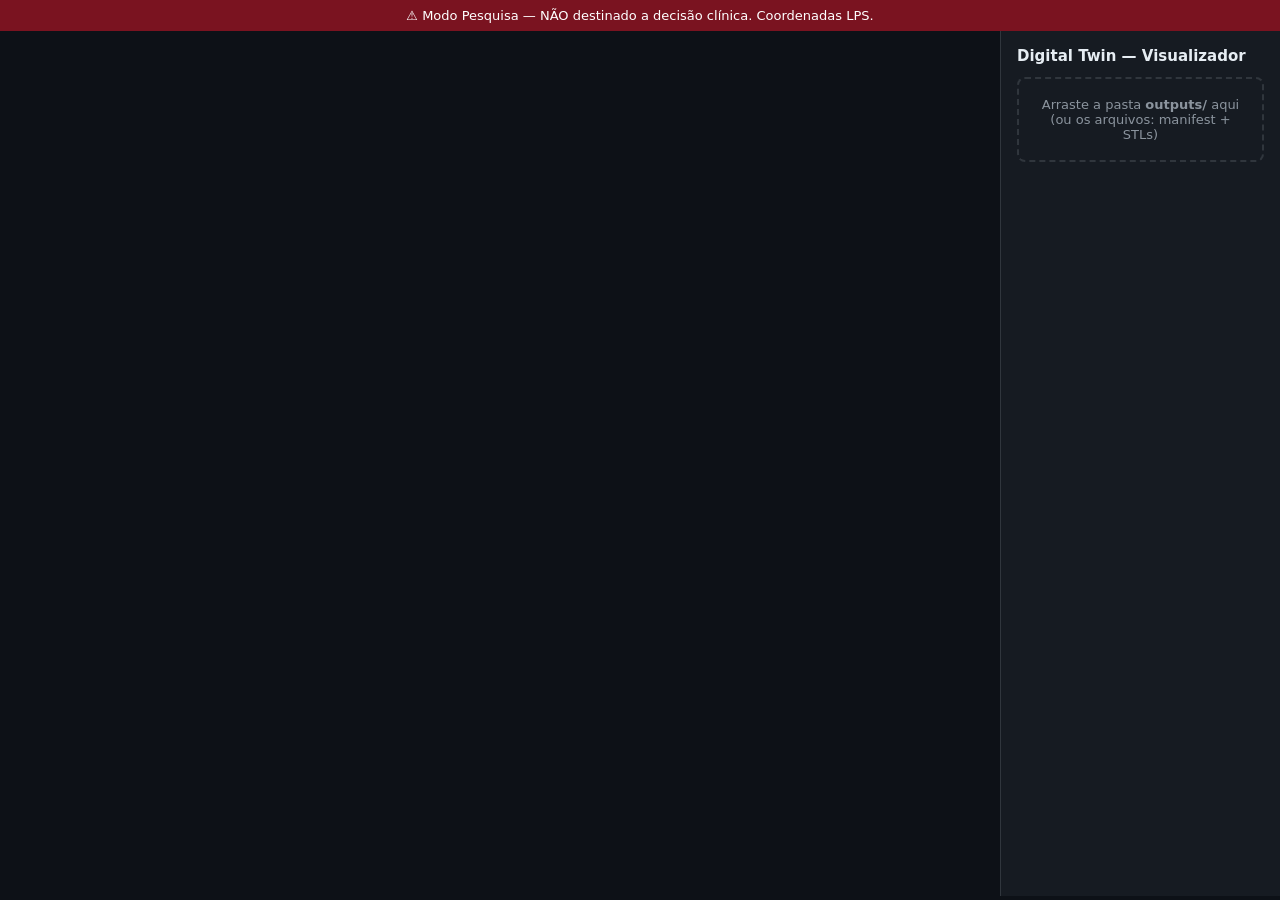
==== viewer/index.html @ 73a3d368 "feat: static Three.js viewer for organ + lesion STLs Co-Authored-By: Claude Opus 4.8 <noreply@anthro" ====
<!DOCTYPE html>
<html lang="pt-br">
<head>
  <meta charset="utf-8" />
  <meta name="viewport" content="width=device-width, initial-scale=1" />
  <title>Digital Twin — Visualizador (modo Pesquisa)</title>
  <style>
    :root { color-scheme: dark; }
    * { box-sizing: border-box; }
    body { margin: 0; font-family: system-ui, sans-serif; background: #0d1117; color: #e6edf3; }
    #banner { background: #7a1320; color: #fff; padding: 8px 14px; font-size: 13px; text-align: center; }
    #wrap { display: flex; height: calc(100vh - 35px); }
    #canvas-holder { flex: 1; position: relative; }
    canvas { display: block; }
    #panel { width: 280px; padding: 16px; background: #161b22; border-left: 1px solid #30363d; overflow-y: auto; }
    #panel h1 { font-size: 15px; margin: 0 0 12px; }
    .row { margin: 10px 0; font-size: 13px; }
    label { display: flex; align-items: center; gap: 8px; }
    #drop { border: 2px dashed #30363d; border-radius: 8px; padding: 18px; text-align: center; font-size: 13px; color: #8b949e; cursor: pointer; }
    #drop.hover { border-color: #58a6ff; color: #58a6ff; }
    .swatch { width: 12px; height: 12px; border-radius: 3px; display: inline-block; }
    #meta { font-size: 12px; color: #8b949e; margin-top: 14px; white-space: pre-wrap; }
    input[type=range] { width: 100%; }
  </style>
</head>
<body>
  <div id="banner">⚠️ Modo Pesquisa — NÃO destinado a decisão clínica. Coordenadas LPS.</div>
  <div id="wrap">
    <div id="canvas-holder"></div>
    <div id="panel">
      <h1>Digital Twin — Visualizador</h1>
      <div id="drop">Arraste a pasta <b>outputs/</b> aqui<br/>(ou os arquivos: manifest + STLs)</div>
      <div id="controls"></div>
      <div id="meta"></div>
    </div>
  </div>
  <script type="module" src="./app.js"></script>
</body>
</html>
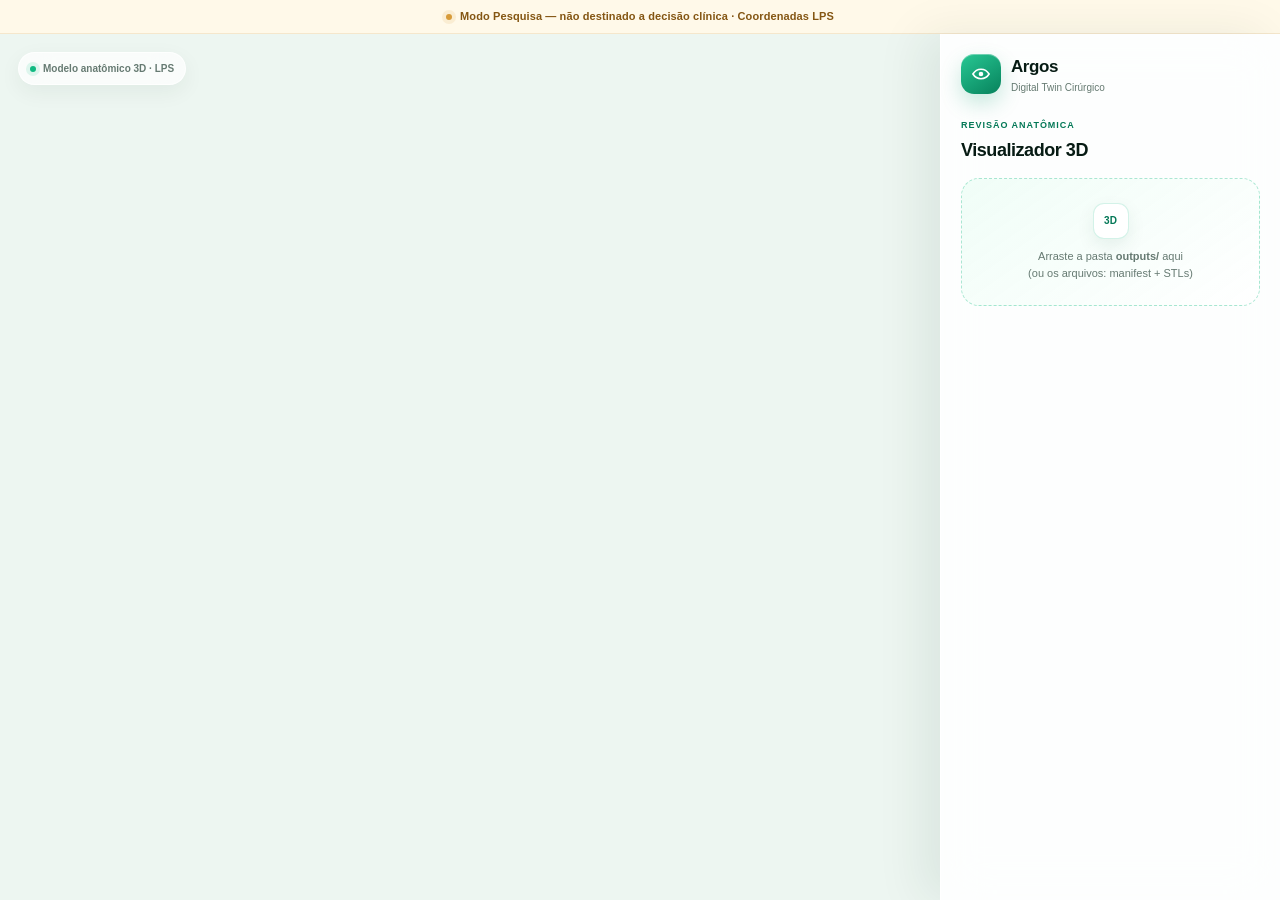
==== commit 85096c40: "chore(sync): alinha o repositório ao código atual (Windows+MAC) Traz o código autoritativo atual por" ====
--- a/viewer/index.html
+++ b/viewer/index.html
@@ -3,37 +3,36 @@
 <head>
   <meta charset="utf-8" />
   <meta name="viewport" content="width=device-width, initial-scale=1" />
-  <title>Digital Twin — Visualizador (modo Pesquisa)</title>
-  <style>
-    :root { color-scheme: dark; }
-    * { box-sizing: border-box; }
-    body { margin: 0; font-family: system-ui, sans-serif; background: #0d1117; color: #e6edf3; }
-    #banner { background: #7a1320; color: #fff; padding: 8px 14px; font-size: 13px; text-align: center; }
-    #wrap { display: flex; height: calc(100vh - 35px); }
-    #canvas-holder { flex: 1; position: relative; }
-    canvas { display: block; }
-    #panel { width: 280px; padding: 16px; background: #161b22; border-left: 1px solid #30363d; overflow-y: auto; }
-    #panel h1 { font-size: 15px; margin: 0 0 12px; }
-    .row { margin: 10px 0; font-size: 13px; }
-    label { display: flex; align-items: center; gap: 8px; }
-    #drop { border: 2px dashed #30363d; border-radius: 8px; padding: 18px; text-align: center; font-size: 13px; color: #8b949e; cursor: pointer; }
-    #drop.hover { border-color: #58a6ff; color: #58a6ff; }
-    .swatch { width: 12px; height: 12px; border-radius: 3px; display: inline-block; }
-    #meta { font-size: 12px; color: #8b949e; margin-top: 14px; white-space: pre-wrap; }
-    input[type=range] { width: 100%; }
-  </style>
+  <title>Argos — Visualizador 3D</title>
+  <link rel="stylesheet" href="./argos-viewer.css" />
 </head>
 <body>
-  <div id="banner">⚠️ Modo Pesquisa — NÃO destinado a decisão clínica. Coordenadas LPS.</div>
+  <div id="banner">Modo Pesquisa — não destinado a decisão clínica · Coordenadas LPS</div>
   <div id="wrap">
-    <div id="canvas-holder"></div>
+    <div id="canvas-holder"><div class="canvas-badge">Modelo anatômico 3D · LPS</div></div>
     <div id="panel">
-      <h1>Digital Twin — Visualizador</h1>
+      <div class="viewer-brand">
+        <div class="viewer-mark" aria-hidden="true"><svg viewBox="0 0 24 24" fill="none"><path d="M3.2 12s3.2-5.2 8.8-5.2S20.8 12 20.8 12 17.6 17.2 12 17.2 3.2 12 3.2 12Z" stroke="currentColor" stroke-width="1.8"/><circle cx="12" cy="12" r="2.5" fill="currentColor"/></svg></div>
+        <div><strong>Argos</strong><span>Digital Twin Cirúrgico</span></div>
+      </div>
+      <div class="panel-heading"><div class="panel-kicker">Revisão anatômica</div><h1>Visualizador 3D</h1></div>
       <div id="drop">Arraste a pasta <b>outputs/</b> aqui<br/>(ou os arquivos: manifest + STLs)</div>
       <div id="controls"></div>
       <div id="meta"></div>
+      <div id="approval">
+        <h1>Revisão humana</h1>
+        <p>Inspecione o contorno do fígado antes de registrar sua decisão.</p>
+        <div class="approval-actions">
+          <button id="approve">Aprovar segmentação</button>
+          <button id="request-revision">Solicitar revisão</button>
+        </div>
+        <div id="approval-status">Pendente de revisão.</div>
+      </div>
     </div>
   </div>
+  <script type="importmap">
+    { "imports": { "three": "./vendor/three.module.js" } }
+  </script>
   <script type="module" src="./app.js"></script>
 </body>
 </html>
--- a/viewer/argos-viewer.css
+++ b/viewer/argos-viewer.css
@@ -0,0 +1,212 @@
+:root {
+  color-scheme: light;
+  --primary: #10b981;
+  --primary-strong: #059669;
+  --primary-dark: #047857;
+  --primary-faint: #ecfdf5;
+  --bg: #edf6f1;
+  --surface: rgba(255, 255, 255, 0.88);
+  --text: #10231d;
+  --muted: #667a72;
+  --border: rgba(117, 148, 136, 0.22);
+  --danger: #d85d5d;
+  --warning: #b7791f;
+  --radius: 22px;
+  --shadow: 0 22px 55px rgba(15, 50, 38, 0.11);
+  --transition: 240ms cubic-bezier(0.22, 1, 0.36, 1);
+  --font: -apple-system, BlinkMacSystemFont, "SF Pro Display", "SF Pro Text", Inter, "Segoe UI", sans-serif;
+}
+
+* { box-sizing: border-box; }
+
+html, body { width: 100%; height: 100%; }
+
+body {
+  margin: 0;
+  overflow: hidden;
+  color: var(--text);
+  background: var(--bg);
+  font: 14px/1.5 var(--font);
+  -webkit-font-smoothing: antialiased;
+}
+
+button, input { font: inherit; }
+
+button, #drop, input { transition: border-color var(--transition), background-color var(--transition), box-shadow var(--transition), transform var(--transition), opacity var(--transition); }
+
+button:focus-visible, input:focus-visible, #drop:focus-visible {
+  outline: 3px solid rgba(16, 185, 129, 0.24);
+  outline-offset: 3px;
+}
+
+#banner {
+  display: flex;
+  align-items: center;
+  justify-content: center;
+  gap: 8px;
+  min-height: 34px;
+  padding: 7px 14px;
+  border-bottom: 1px solid rgba(183, 121, 31, 0.14);
+  color: #845613;
+  background: #fff9e9;
+  font-size: 11px;
+  font-weight: 650;
+  letter-spacing: 0.01em;
+}
+
+#banner::before {
+  width: 6px;
+  height: 6px;
+  border-radius: 50%;
+  background: #d79b39;
+  box-shadow: 0 0 0 4px rgba(215, 155, 57, 0.13);
+  content: "";
+}
+
+#wrap { display: flex; height: calc(100vh - 34px); }
+
+#canvas-holder {
+  position: relative;
+  flex: 1;
+  min-width: 0;
+  overflow: hidden;
+  background:
+    radial-gradient(circle at 42% 38%, rgba(255, 255, 255, 0.9), transparent 26rem),
+    linear-gradient(145deg, #eef8f3, #e8f1f2);
+}
+
+#canvas-holder::after {
+  position: absolute;
+  inset: 22px;
+  pointer-events: none;
+  border: 1px solid rgba(255, 255, 255, 0.72);
+  border-radius: 26px;
+  content: "";
+  box-shadow: inset 0 0 70px rgba(255, 255, 255, 0.18);
+}
+
+canvas { position: relative; z-index: 1; display: block; }
+
+.canvas-badge {
+  position: absolute;
+  z-index: 3;
+  top: 18px;
+  left: 18px;
+  display: inline-flex;
+  align-items: center;
+  gap: 7px;
+  padding: 8px 11px;
+  border: 1px solid rgba(255, 255, 255, 0.78);
+  border-radius: 999px;
+  color: var(--muted);
+  background: rgba(255, 255, 255, 0.7);
+  box-shadow: 0 7px 22px rgba(15, 50, 38, 0.06);
+  font-size: 10px;
+  font-weight: 650;
+  backdrop-filter: blur(16px);
+}
+
+.canvas-badge::before { width: 6px; height: 6px; border-radius: 50%; background: var(--primary); box-shadow: 0 0 0 4px rgba(16,185,129,.12); content: ""; }
+
+#panel {
+  position: relative;
+  z-index: 4;
+  width: 340px;
+  padding: 20px;
+  overflow-y: auto;
+  border-left: 1px solid rgba(255, 255, 255, 0.82);
+  background: var(--surface);
+  box-shadow: -18px 0 45px rgba(15, 50, 38, 0.08);
+  backdrop-filter: blur(24px) saturate(135%);
+  -webkit-backdrop-filter: blur(24px) saturate(135%);
+}
+
+.viewer-brand { display: flex; align-items: center; gap: 10px; margin-bottom: 24px; }
+.viewer-mark {
+  position: relative;
+  display: grid;
+  width: 40px;
+  height: 40px;
+  place-items: center;
+  border-radius: 13px;
+  color: #fff;
+  background: linear-gradient(145deg, #28c894, #07825c);
+  box-shadow: 0 9px 21px rgba(5, 150, 105, 0.22), inset 0 1px rgba(255,255,255,.35);
+}
+.viewer-mark svg { width: 22px; height: 22px; }
+.viewer-brand strong { display: block; color: #071b14; font-size: 17px; letter-spacing: -0.025em; }
+.viewer-brand span { display: block; color: var(--muted); font-size: 10px; }
+
+.panel-heading { margin-bottom: 14px; }
+.panel-kicker { color: var(--primary-dark); font-size: 9px; font-weight: 750; letter-spacing: .11em; text-transform: uppercase; }
+#panel h1 { margin: 5px 0 0; color: #071b14; font-size: 18px; letter-spacing: -0.025em; }
+
+#drop {
+  padding: 24px 16px;
+  border: 1.5px dashed rgba(16, 185, 129, 0.34);
+  border-radius: 18px;
+  color: var(--muted);
+  text-align: center;
+  cursor: pointer;
+  background: linear-gradient(145deg, rgba(236,253,245,.78), rgba(255,255,255,.7));
+  font-size: 11px;
+}
+#drop::before {
+  display: block;
+  width: 34px;
+  height: 34px;
+  margin: 0 auto 9px;
+  border: 1px solid rgba(16,185,129,.18);
+  border-radius: 11px;
+  color: var(--primary-dark);
+  background: #fff;
+  box-shadow: 0 7px 18px rgba(15,80,56,.08);
+  content: "3D";
+  font-size: 10px;
+  font-weight: 800;
+  line-height: 34px;
+}
+#drop:hover, #drop.hover { border-color: var(--primary); color: var(--primary-dark); box-shadow: 0 14px 28px rgba(16,185,129,.1); transform: translateY(-1px); }
+
+#controls { display: grid; gap: 8px; margin-top: 17px; }
+.row { padding: 12px; border: 1px solid var(--border); border-radius: 14px; background: rgba(248,251,250,.82); }
+label { display: flex; align-items: center; gap: 8px; color: var(--text); font-size: 11px; font-weight: 650; text-transform: capitalize; }
+input[type="checkbox"] { width: 15px; height: 15px; accent-color: var(--primary-strong); }
+.swatch { display: inline-block; width: 11px; height: 11px; border: 2px solid #fff; border-radius: 4px; box-shadow: 0 0 0 1px rgba(15,50,38,.13); }
+input[type="range"] { width: 100%; margin-top: 10px; accent-color: var(--primary-strong); }
+
+#meta {
+  margin-top: 16px;
+  padding: 13px;
+  border: 1px solid var(--border);
+  border-radius: 14px;
+  color: var(--muted);
+  background: rgba(247,251,249,.78);
+  font: 10px/1.65 ui-monospace, SFMono-Regular, Menlo, monospace;
+  white-space: pre-wrap;
+}
+#meta:empty { display: none; }
+
+#approval { display: none; margin-top: 18px; padding-top: 18px; border-top: 1px solid var(--border); }
+#approval h1 { font-size: 15px; }
+#approval p { margin: 7px 0 13px; color: var(--muted); font-size: 11px; }
+.approval-actions { display: grid; gap: 8px; }
+.approval-actions button { min-height: 42px; padding: 10px; border: 1px solid transparent; border-radius: 13px; cursor: pointer; font-weight: 700; }
+.approval-actions button:hover { transform: translateY(-1px); }
+.approval-actions button:active { transform: scale(.975); }
+.approval-actions button:disabled { cursor: not-allowed; opacity: .5; transform: none; }
+#approve { color: #fff; background: linear-gradient(145deg, #14bd85, var(--primary-strong)); box-shadow: 0 9px 20px rgba(5,150,105,.2); }
+#request-revision { color: #924141; border-color: rgba(216,93,93,.17); background: #fff3f3; }
+#approval-status { margin-top: 10px; padding: 9px 10px; border-radius: 10px; color: var(--muted); background: rgba(247,251,249,.9); font-size: 10px; }
+
+@media (max-width: 780px) {
+  body { overflow: auto; }
+  #wrap { display: block; height: auto; }
+  #canvas-holder { height: 56vh; min-height: 390px; }
+  #panel { width: 100%; min-height: 44vh; border-top: 1px solid rgba(255,255,255,.8); border-left: 0; box-shadow: 0 -16px 42px rgba(15,50,38,.08); }
+  .viewer-brand { margin-bottom: 18px; }
+}
+
+@media (prefers-reduced-motion: reduce) {
+  *, *::before, *::after { animation-duration: .01ms !important; animation-iteration-count: 1 !important; transition-duration: .01ms !important; }
+}
